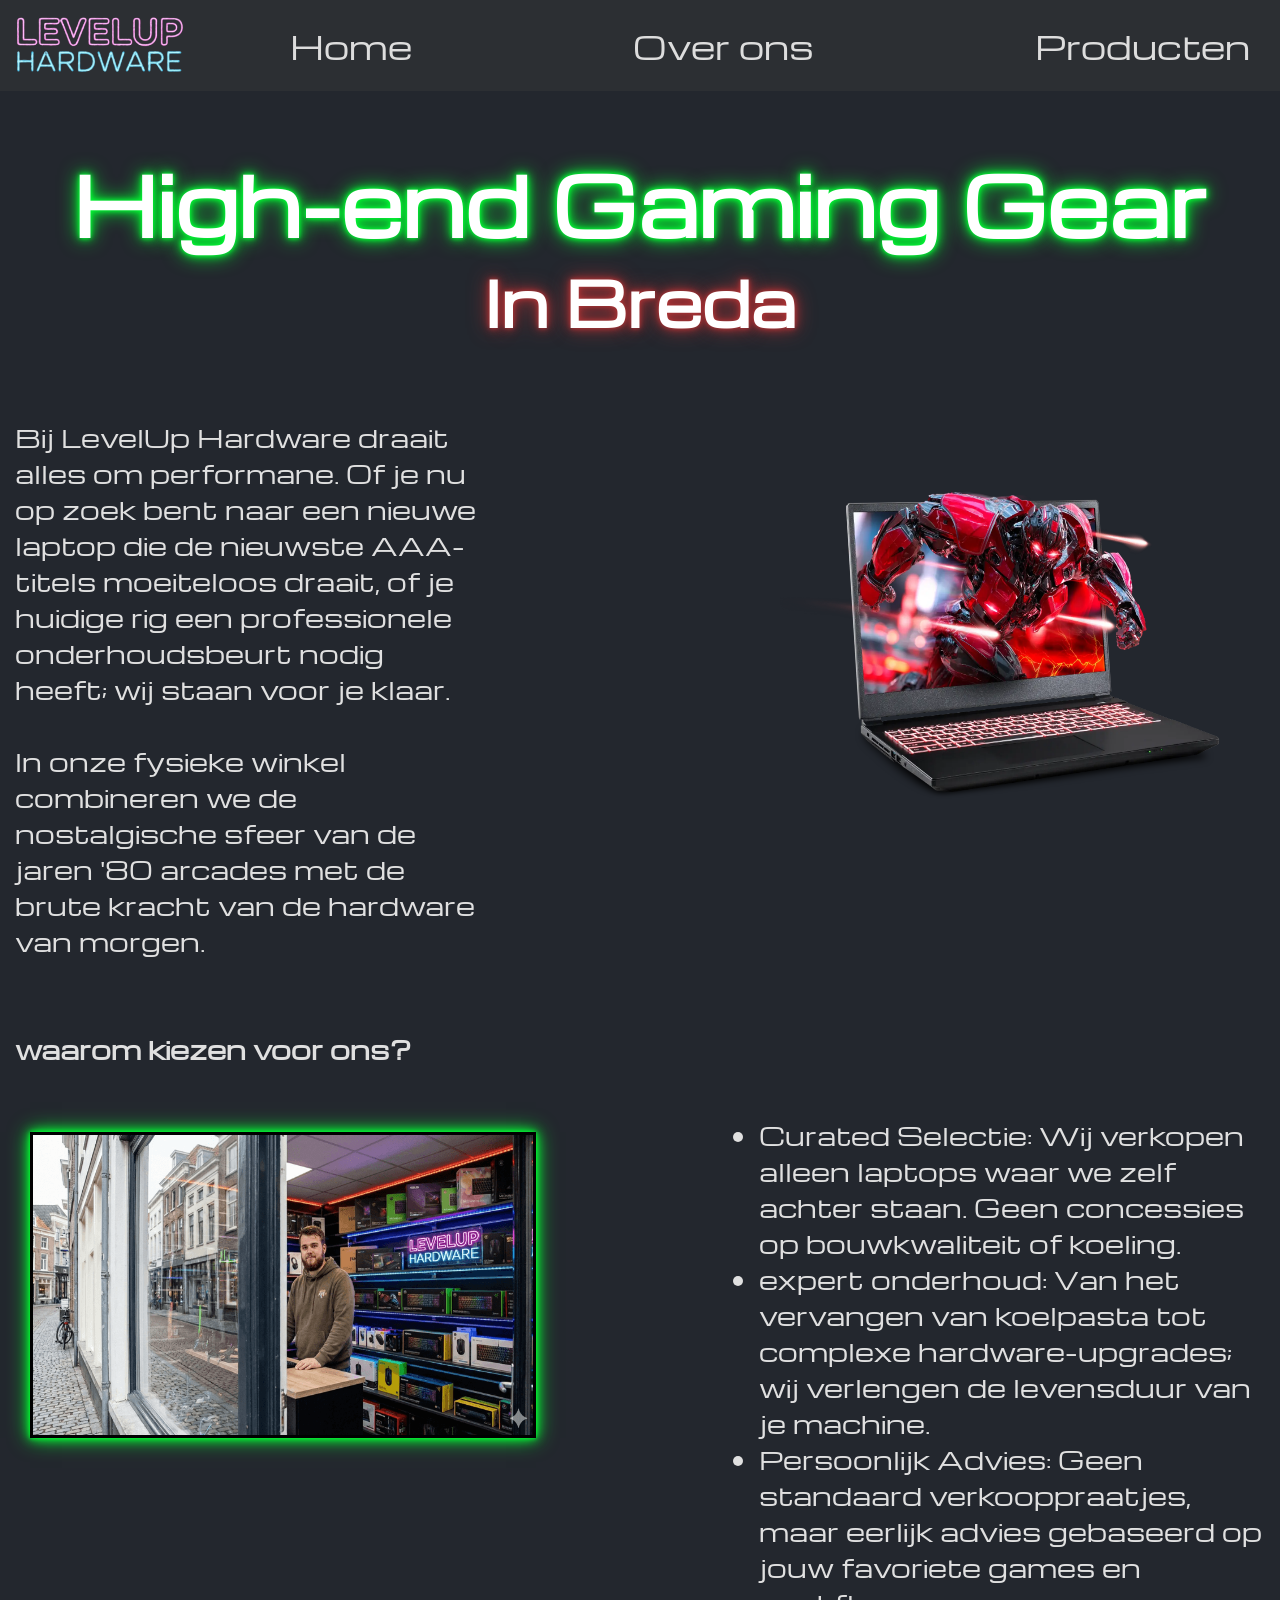
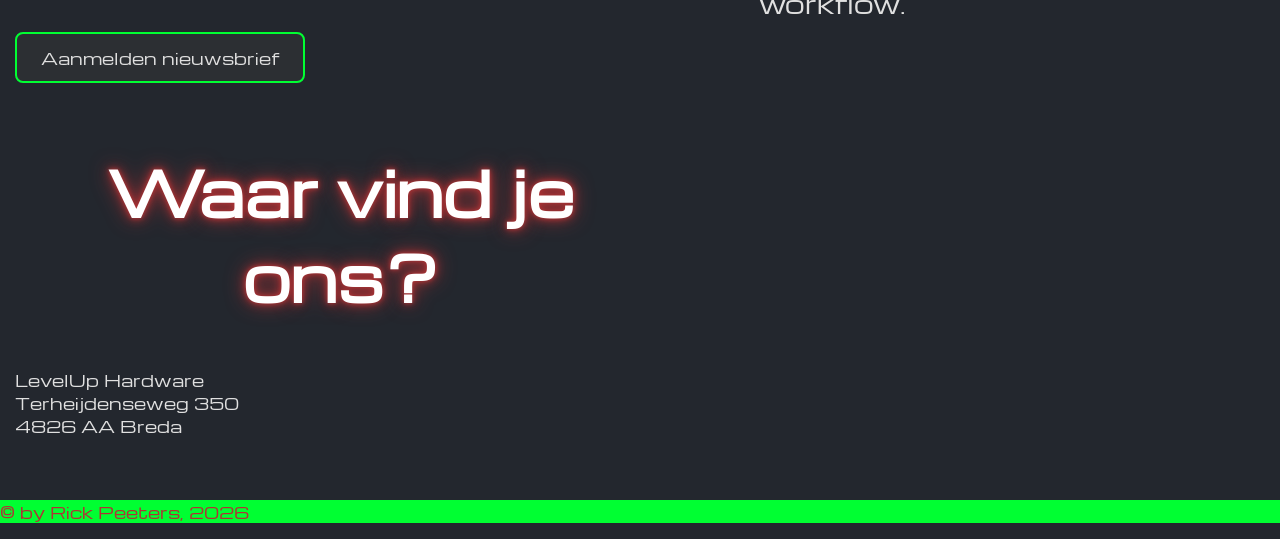
==== index.html @ 5b480c07 "challenge 1" ====
<!DOCTYPE html>
<html lang="en">
<head>
    <meta charset="UTF-8">
    <meta name="viewport" content="width=device-width, initial-scale=1.0">
    <link rel="stylesheet" href="css/style.css">
    <title>LEVELUP Hardware</title>
</head>
<body>
    <header>
        <img class="img3" src="img/logo.png" alt="LEVELUP Hardware"/>
        <nav class="navsystem">
            <a href="index.html">Home</a>
            <a href="overons.html">Over ons</a>
            <a href="producten.html">Producten</a>
        </nav>
    </header>
        <h1>High-end Gaming Gear</h1>
        <h2>In Breda</h2>
        <div class="naast">
            <p class="beschrijving">Bij LevelUp Hardware draait alles om performane.
                                    Of je nu op zoek bent naar een nieuwe laptop die de nieuwste AAA-titels moeiteloos draait,
                                    of je huidige rig een professionele onderhoudsbeurt nodig heeft; wij staan voor je klaar.
            <br><br>
                                    In onze fysieke winkel combineren we de nostalgische sfeer van de jaren '80 arcades met de brute kracht van de hardware van morgen.
            <br><br><br>
                                    <strong>waarom kiezen voor ons?</strong>
            </p>  
            <img class="placeholder-laptop" src="img/laptop.webp" alt="laptop"> 
     </div>  

    <div class="text2">
        <img class="placeholder-storefront" src="img/storefront.png" alt="storefront">
     <ul>
        <li>Curated Selectie: Wij verkopen alleen laptops waar we zelf achter staan.
            Geen concessies op bouwkwaliteit of koeling.
        </li>
        <li>expert onderhoud: Van het vervangen van koelpasta tot complexe hardware-upgrades; wij verlengen de levensduur van je machine.</li>
        <li>Persoonlijk Advies: Geen standaard verkooppraatjes, maar eerlijk advies gebaseerd op jouw favoriete games en workflow.</li>
    </ul>
    </div>
    <a class="nieuwsbrief-knop" href="nieuwsbrief.html">
    Aanmelden nieuwsbrief
</a>
    <section class="locatie">
    <div class="adres">
        <h2>Waar vind je ons?</h2>
        <p>
            LevelUp Hardware<br>
            Terheijdenseweg 350<br>
            4826 AA Breda
        </p>
    </div>

<iframe src="https://www.google.com/maps/embed?pb=!1m18!1m12!1m3!1d2625.2339398474164!2d4.777502598613233!3d51.606891071800256!2m3!1f0!2f0!3f0!3m2!1i1024!2i768!4f13.1!3m3!1m2!1s0x47c69f990d127d8b%3A0x1e825fb420ca913c!2sCurio%2C%20Terheijdenseweg%20350!5e0!3m2!1snl!2snl!4v1789550001607!5m2!1snl!2snl" referrerpolicy="strict-origin-when-cross-origin"
width="600"
height="450"
style="border: 0;"
allowfullscreen=""
loading="lazy">
</iframe>
    </section>
<footer><p class="color">&copy; by Rick Peeters, 2026</p></footer>
</body>
</html>
---- css/style.css ----
@import url('https://fonts.googleapis.com/css2?family=Michroma&display=swap');
 @media only screen and (max-width: 600px) {
    body{
        background-color: lightblue;
    }
 }
*{
    font-family: 'Michroma', sans-serif;
}

 header {
     display: flex;
     align-items: center;
     background-color: #2C2F33;
     justify-content: space-between;
     position: sticky;
     top: 0;
 }

 .navsystem {
     display: flex;
     font-size: 2rem;
     width: 75%;
     justify-content: space-between;
     padding: 0 30px;
 }

 body {
     background-color: #23272E;
     margin: 0;
 }

 h1 {
     text-align: center;
     font-size: 80px;
     margin-bottom: -50px;
     color: white;
     text-shadow:
         0 0 4px #00ff33,
         0 0 10px #00ff33,
         0 0 20px #00ff33;
 }

 h2 {
     text-align: center;
     color: white;
     font-size: 60px;
     text-shadow:
         0 0 4px #AF3335,
         0 0 10px #AF3335,
         0 0 20px #AF3335;

 }

 a {
     text-decoration: none;
     color: #DDDDDD;
         transition: color 0.3s ease,
                text-shadow 0.3s ease,
                transform 0.3s ease;
 }
a:hover {
    color: #00FF32;
    text-shadow: 0 0 8px #00FF32;
}
a:focus-visible {
    outline: 3px solid #00FF32;
    outline-offset: 4px;
}
 .naast {
     display: flex;
     padding-left: 15px;
 }

 ul {
     margin-left: auto;
     width: 40%;
     font-size: 25px;
     color: #E0E0E0;
     margin-right: 15px;
 }

 .placeholder-laptop {
     display: flex;
     margin-left: 300px;
     width: 500px;
     height: 500px;
 }
  .placeholder-laptopbuy {
     width: 300px;
     height: auto;
     border-style: solid;
     border-radius: 10px;
     border-color: white;
     box-shadow:
         0 0 4px #00ff33,
         0 0 10px #00ff33,
         0 0 20px #00ff33;
 }
  .prijs {
     font-size: 2rem;
     color: #E0E0E0;
     text-align: left;
     width: 40%;
     margin-left: 50px;
     margin-bottom: -30px;
 }
  .productbeschrijving {
     font-size: 2rem;
     color: #E0E0E0;
     margin-left: 50px;
 }
  .product1 {
     display: flex;
     background-color: #2C2F33;
 }
 .placeholder-storefront {
     width: 500px;
     height: 300px;
     margin-top: 40px;
     margin-left: 15px;
     border-style: solid;
     box-shadow:
         0 0 4px #00ff33,
         0 0 10px #00ff33,
         0 0 20px #00ff33;
 }
 .img3 {
     width: 200px;
     height: auto;
 }

 .beschrijving {
     font-size: 25px;
     color: #E0E0E0;
     text-align: left;
     width: 40%;
 }
 .text2 {
     display: flex;
     margin-left: 15px;
 }

 .placeholder-daan {
     width: 500px;
     height: 550px;
     margin-top: 40px;
     margin-left: 300px;
     border-style: solid;
     box-shadow:
         0 0 4px #00ff33,
         0 0 10px #00ff33,
         0 0 20px #00ff33;
 }
 .naamtext {
     color: white;
     font-size: 35px;
     margin-left: 50px;
     text-shadow:
         0 0 4px #AF3335,
         0 0 10px #AF3335,
         0 0 20px #AF3335;
 }

 .placeholder-pcbuy {
     width: 300px;
     height: auto;
     border-style: solid;
     border-radius: 10px;
     border-color: white;
     box-shadow:
         0 0 4px #00ff33,
         0 0 10px #00ff33,
         0 0 20px #00ff33;
 }

 .placeholder-headsetbuy {
     width: 300px;
     height: auto;
     border-style: solid;
     border-radius: 10px;
     border-color: white;
     box-shadow:
         0 0 4px #00ff33,
         0 0 10px #00ff33,
         0 0 20px #00ff33;
 }

 .laptoptext {
     flex-direction: column;
     align-items: center;
 }

 .pctext {
     flex-direction: column;
     align-items: center;
 }

 .headsettext {
     flex-direction: column;
     align-items: center;
 }

 .productbeschrijving {
     font-size: 2rem;
     color: #E0E0E0;
     margin-left: 50px;
 }
 .nieuwsbrief-knop {
    background-color: #2C2F33;
    color: #E0E0E0;
    border: 2px solid #00FF32;
    padding: 12px 24px;
    border-radius: 8px;
    cursor: pointer;
    margin-left: 15px;

    transition: background-color 0.3s ease,
                box-shadow 0.3s ease,
                transform 0.3s ease;
}

.nieuwsbrief-knop:hover {
    background-color: #00FF32;
    color: #23272E;
    box-shadow: 0 0 15px #00FF32;
    transform: scale(1.05);
}

.nieuwsbrief-knop:focus-visible {
    outline: 3px solid white;
    outline-offset: 4px;
}
.locatie {
    display: flex;
    gap: 40px;
    align-items: center;
}

.locatie iframe {
    width: 600px;
    height: 400px;
    border: 0;
    border-radius: 10px;
}

.adres {
    color: #E0E0E0;
    margin-left: 15px;
}
.margin-left{
    margin-left: 15px;
}
iframe{
    margin-bottom: 15px;
}
.color{
    background-color: #00FF32;
    color: #AF3335;
}
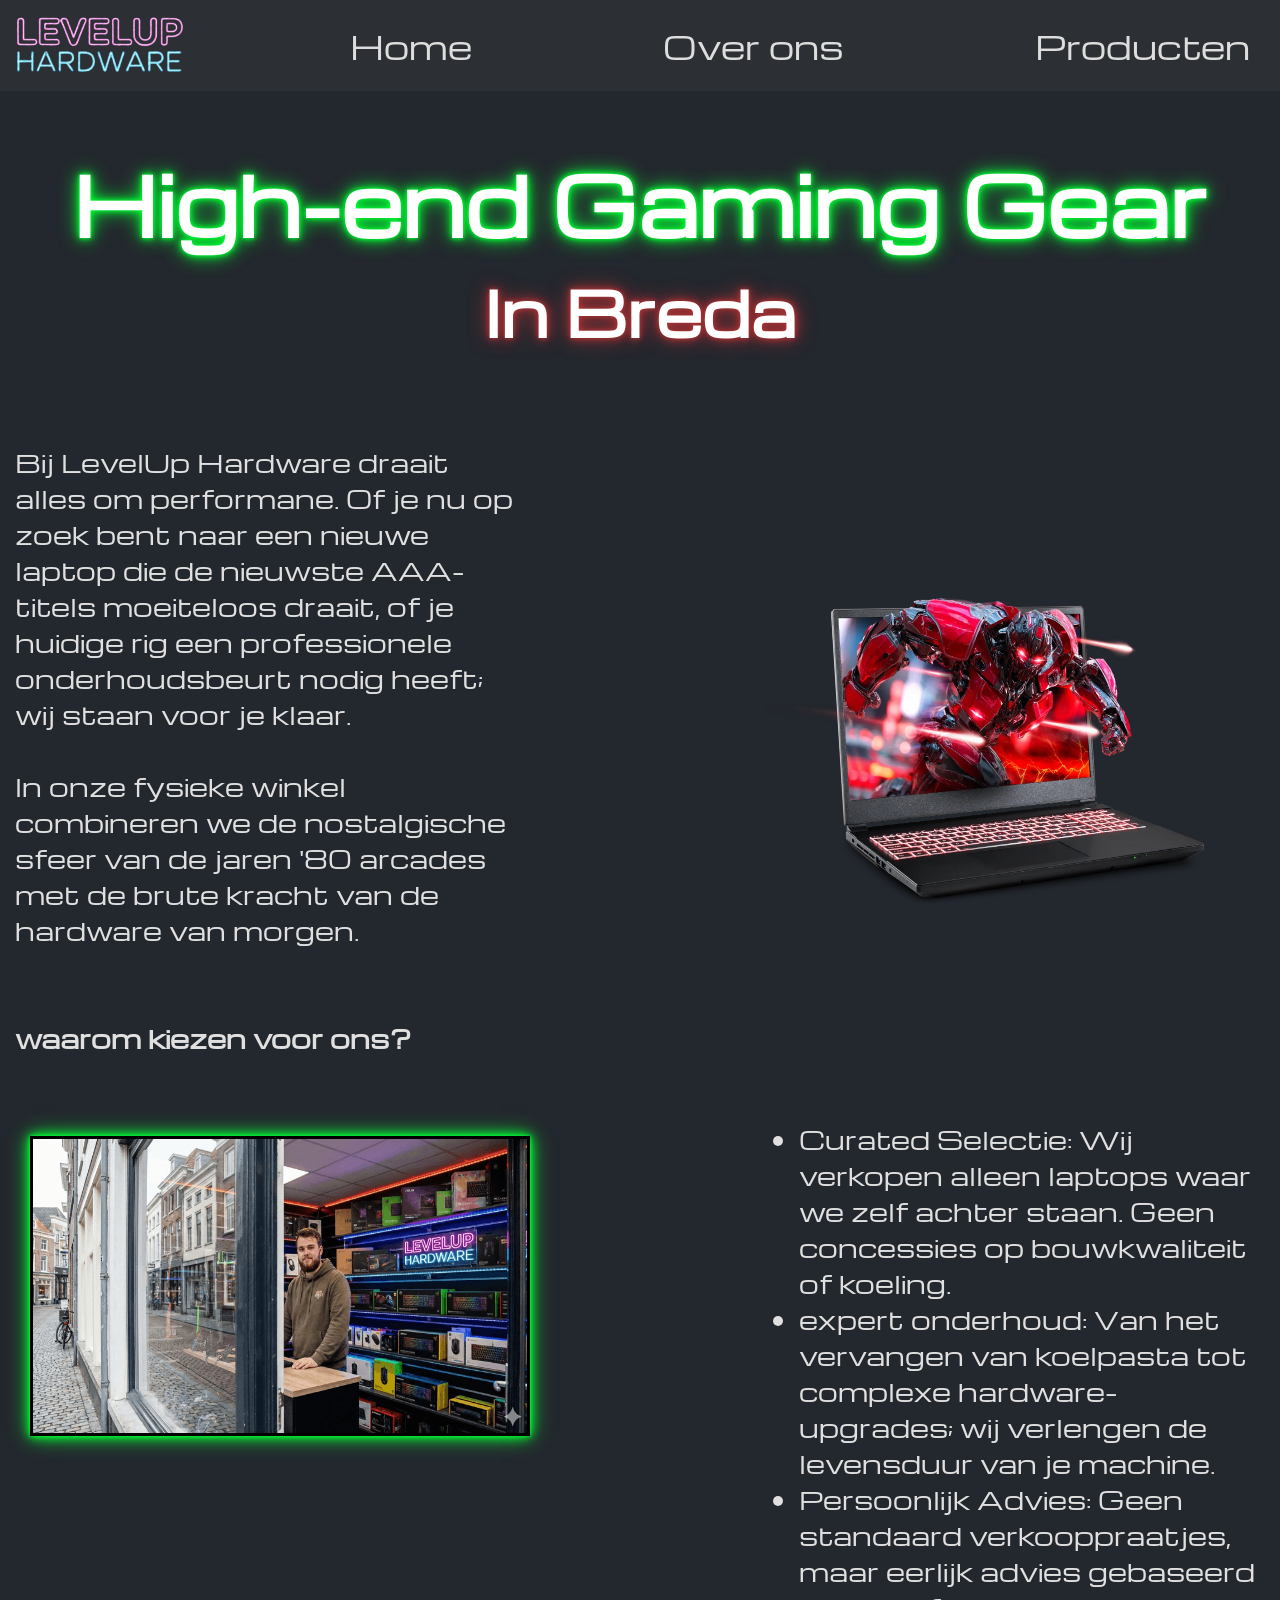
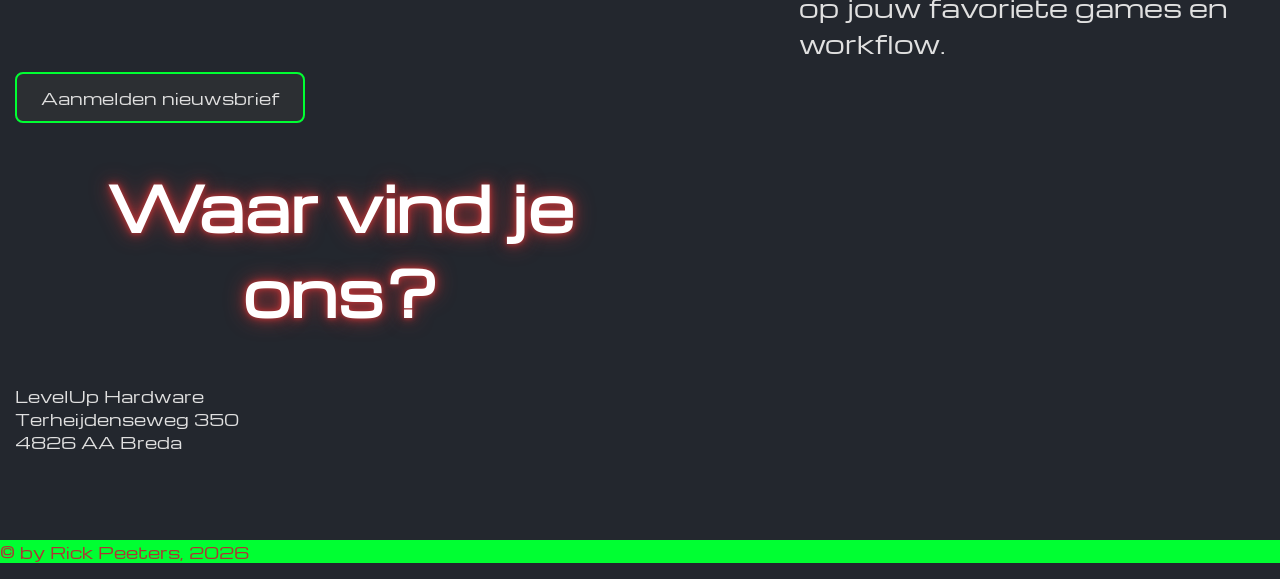
==== commit 5aae035a: "fixed bad coding" ====
--- a/index.html
+++ b/index.html
@@ -44,7 +44,7 @@
 </a>
     <section class="locatie">
     <div class="adres">
-        <h2>Waar vind je ons?</h2>
+        <h2 class="paddingtop">Waar vind je ons?</h2>
         <p>
             LevelUp Hardware<br>
             Terheijdenseweg 350<br>
--- a/css/style.css
+++ b/css/style.css
@@ -1,11 +1,8 @@
  @import url('https://fonts.googleapis.com/css2?family=Michroma&display=swap');
- @media only screen and (max-width: 600px) {
-    body{
-        background-color: lightblue;
-    }
- }
+
 *{
     font-family: 'Michroma', sans-serif;
+    box-sizing: border-box;
 }
 
  header {
@@ -33,8 +30,8 @@
  h1 {
      text-align: center;
      font-size: 80px;
-     margin-bottom: -50px;
      color: white;
+     margin-bottom: 10px;
      text-shadow:
          0 0 4px #00ff33,
          0 0 10px #00ff33,
@@ -45,6 +42,7 @@
      text-align: center;
      color: white;
      font-size: 60px;
+     margin-top: 0;
      text-shadow:
          0 0 4px #AF3335,
          0 0 10px #AF3335,
@@ -68,8 +66,11 @@
     outline-offset: 4px;
 }
  .naast {
-     display: flex;
-     padding-left: 15px;
+    display: flex;
+    justify-content: space-between;
+    align-items: center;
+    gap: 30px;
+    padding: 15px;
  }
 
  ul {
@@ -81,21 +82,8 @@
  }
 
  .placeholder-laptop {
-     display: flex;
-     margin-left: 300px;
      width: 500px;
      height: 500px;
- }
-  .placeholder-laptopbuy {
-     width: 300px;
-     height: auto;
-     border-style: solid;
-     border-radius: 10px;
-     border-color: white;
-     box-shadow:
-         0 0 4px #00ff33,
-         0 0 10px #00ff33,
-         0 0 20px #00ff33;
  }
   .prijs {
      font-size: 2rem;
@@ -145,7 +133,6 @@
      width: 500px;
      height: 550px;
      margin-top: 40px;
-     margin-left: 300px;
      border-style: solid;
      box-shadow:
          0 0 4px #00ff33,
@@ -162,7 +149,9 @@
          0 0 20px #AF3335;
  }
 
- .placeholder-pcbuy {
+ .placeholder-pcbuy,
+ .placeholder-headsetbuy,
+ .placeholder-laptopbuy {
      width: 300px;
      height: auto;
      border-style: solid;
@@ -174,37 +163,12 @@
          0 0 20px #00ff33;
  }
 
- .placeholder-headsetbuy {
-     width: 300px;
-     height: auto;
-     border-style: solid;
-     border-radius: 10px;
-     border-color: white;
-     box-shadow:
-         0 0 4px #00ff33,
-         0 0 10px #00ff33,
-         0 0 20px #00ff33;
- }
-
- .laptoptext {
-     flex-direction: column;
-     align-items: center;
- }
-
- .pctext {
-     flex-direction: column;
-     align-items: center;
- }
-
+ .laptoptext,
+ .pctext,
  .headsettext {
      flex-direction: column;
      align-items: center;
- }
-
- .productbeschrijving {
-     font-size: 2rem;
-     color: #E0E0E0;
-     margin-left: 50px;
+     display: flex;
  }
  .nieuwsbrief-knop {
     background-color: #2C2F33;
@@ -258,3 +222,90 @@
     background-color: #00FF32;
     color: #AF3335;
 }
+
+
+
+@media only screen and (max-width: 600px) {
+    a{
+        margin: 10px;
+    }
+    header {
+        flex-direction: column;
+    }
+    .text2{
+        flex-direction: column;
+        margin: 0;
+    }
+    .navsystem {
+        flex-direction: column;
+        width: 100%;
+        padding: 0;
+        align-items: center;
+        font-size: 100%;
+    }
+
+    .naast {
+        flex-direction: column;
+        padding: 10px;
+    }
+
+    .product1 {
+        flex-direction: column;
+    }
+
+    .locatie {
+        flex-direction: column;
+        gap: 20px;
+    }
+
+    .placeholder-laptop,
+    .placeholder-laptopbuy,
+    .placeholder-daan,
+    .placeholder-pcbuy,
+    .placeholder-headsetbuy {
+        width: 100%;
+        max-width: 100%;
+        height: auto;
+        margin-left: 0;
+    }
+    .placeholder-storefront{
+    width: 80%;
+    max-width: 100%;
+    height: auto;
+    margin-left: auto;
+    margin-right: auto;
+    }
+    .locatie iframe {
+        width: 100%;
+        max-width: 100%;
+        height: 300px;
+    }
+
+    .beschrijving,
+    ul,
+    .prijs {
+        width: auto;
+        margin-left: 10px;
+        margin-right: 10px;
+    }
+
+    .naamtext,
+    .productbeschrijving {
+        margin-left: 10px;
+        margin-right: 10px;
+    }
+
+    h1 {
+        font-size: 2.5rem;
+        margin-bottom: 0;
+    }
+
+    h2 {
+        font-size: 2rem;
+    }
+    .paddingtop{
+        margin-top: 25px;
+    }
+}
+
+
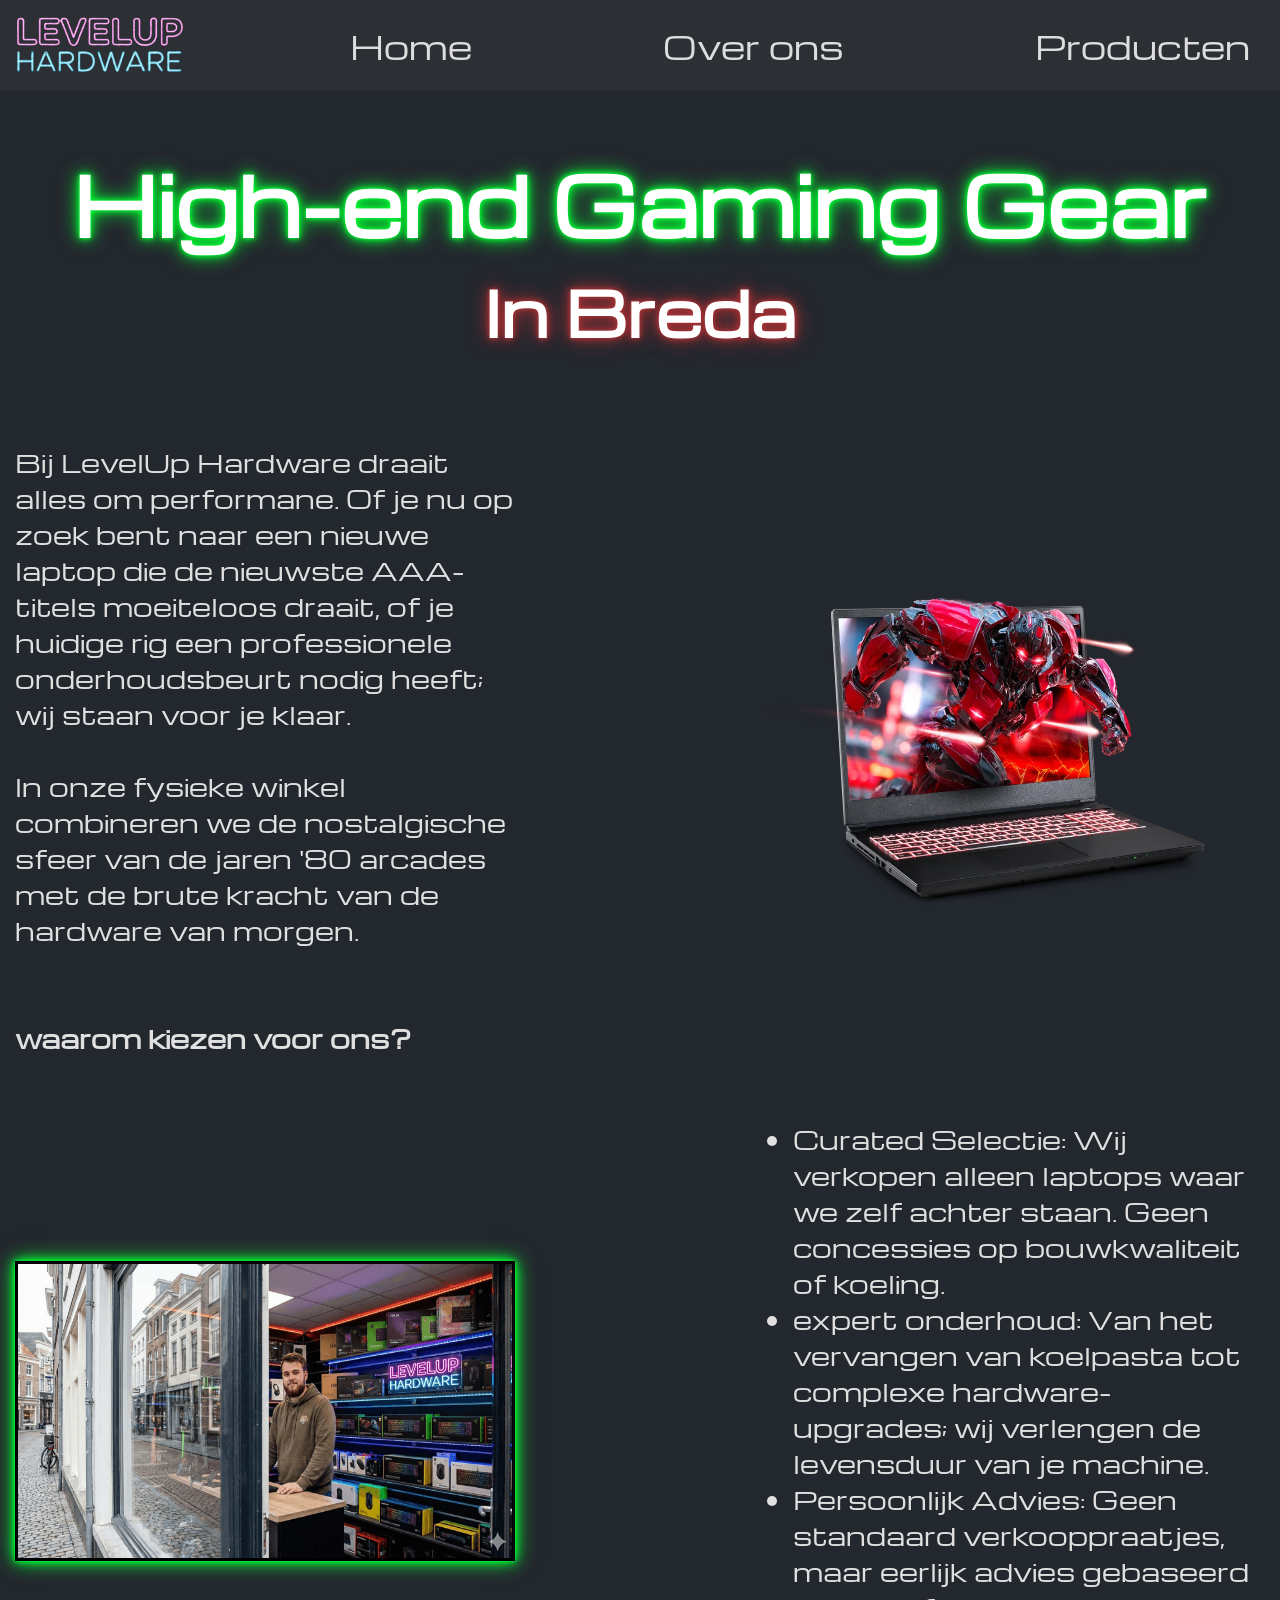
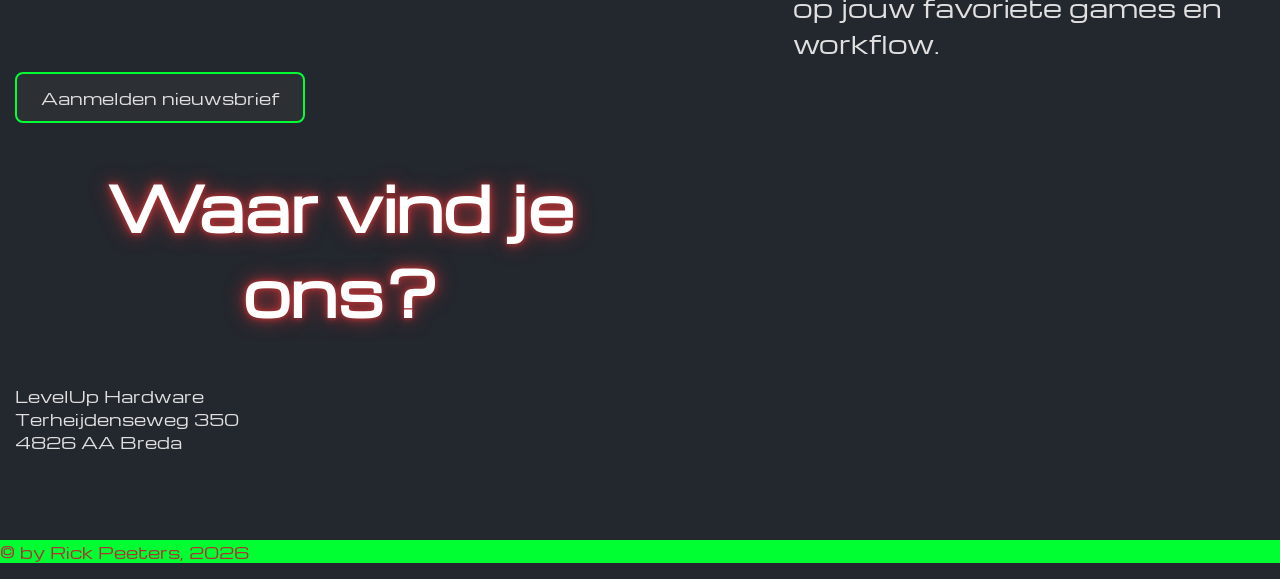
==== commit aa4846ff: "code netjes gemaakt" ====
--- a/index.html
+++ b/index.html
@@ -1,65 +1,71 @@
 <!DOCTYPE html>
 <html lang="en">
+
 <head>
     <meta charset="UTF-8">
     <meta name="viewport" content="width=device-width, initial-scale=1.0">
     <link rel="stylesheet" href="css/style.css">
     <title>LEVELUP Hardware</title>
 </head>
+
 <body>
     <header>
-        <img class="img3" src="img/logo.png" alt="LEVELUP Hardware"/>
+        <img class="img3" src="img/logo.png" alt="LEVELUP Hardware" />
         <nav class="navsystem">
             <a href="index.html">Home</a>
             <a href="overons.html">Over ons</a>
             <a href="producten.html">Producten</a>
         </nav>
     </header>
-        <h1>High-end Gaming Gear</h1>
-        <h2>In Breda</h2>
-        <div class="naast">
-            <p class="beschrijving">Bij LevelUp Hardware draait alles om performane.
-                                    Of je nu op zoek bent naar een nieuwe laptop die de nieuwste AAA-titels moeiteloos draait,
-                                    of je huidige rig een professionele onderhoudsbeurt nodig heeft; wij staan voor je klaar.
+    <h1>High-end Gaming Gear</h1>
+    <h2>In Breda</h2>
+    <div class="naast">
+        <p class="beschrijving">Bij LevelUp Hardware draait alles om performane.
+            Of je nu op zoek bent naar een nieuwe laptop die de nieuwste AAA-titels moeiteloos draait,
+            of je huidige rig een professionele onderhoudsbeurt nodig heeft; wij staan voor je klaar.
             <br><br>
-                                    In onze fysieke winkel combineren we de nostalgische sfeer van de jaren '80 arcades met de brute kracht van de hardware van morgen.
+            In onze fysieke winkel combineren we de nostalgische sfeer van de jaren '80 arcades met de brute kracht van
+            de hardware van morgen.
             <br><br><br>
-                                    <strong>waarom kiezen voor ons?</strong>
-            </p>  
-            <img class="placeholder-laptop" src="img/laptop.webp" alt="laptop"> 
-     </div>  
+            <strong>waarom kiezen voor ons?</strong>
+        </p>
+        <img class="placeholder-laptop" src="img/laptop.webp" alt="laptop">
+    </div>
 
     <div class="text2">
         <img class="placeholder-storefront" src="img/storefront.png" alt="storefront">
-     <ul>
-        <li>Curated Selectie: Wij verkopen alleen laptops waar we zelf achter staan.
-            Geen concessies op bouwkwaliteit of koeling.
-        </li>
-        <li>expert onderhoud: Van het vervangen van koelpasta tot complexe hardware-upgrades; wij verlengen de levensduur van je machine.</li>
-        <li>Persoonlijk Advies: Geen standaard verkooppraatjes, maar eerlijk advies gebaseerd op jouw favoriete games en workflow.</li>
-    </ul>
+        <ul>
+            <li>Curated Selectie: Wij verkopen alleen laptops waar we zelf achter staan.
+                Geen concessies op bouwkwaliteit of koeling.
+            </li>
+            <li>expert onderhoud: Van het vervangen van koelpasta tot complexe hardware-upgrades; wij verlengen de
+                levensduur van je machine.</li>
+            <li>Persoonlijk Advies: Geen standaard verkooppraatjes, maar eerlijk advies gebaseerd op jouw favoriete
+                games en workflow.</li>
+        </ul>
     </div>
     <a class="nieuwsbrief-knop" href="nieuwsbrief.html">
-    Aanmelden nieuwsbrief
-</a>
+        Aanmelden nieuwsbrief
+    </a>
     <section class="locatie">
-    <div class="adres">
-        <h2 class="paddingtop">Waar vind je ons?</h2>
-        <p>
-            LevelUp Hardware<br>
-            Terheijdenseweg 350<br>
-            4826 AA Breda
-        </p>
-    </div>
+        <div class="adres">
+            <h2 class="paddingtop">Waar vind je ons?</h2>
+            <p>
+                LevelUp Hardware<br>
+                Terheijdenseweg 350<br>
+                4826 AA Breda
+            </p>
+        </div>
 
-<iframe src="https://www.google.com/maps/embed?pb=!1m18!1m12!1m3!1d2625.2339398474164!2d4.777502598613233!3d51.606891071800256!2m3!1f0!2f0!3f0!3m2!1i1024!2i768!4f13.1!3m3!1m2!1s0x47c69f990d127d8b%3A0x1e825fb420ca913c!2sCurio%2C%20Terheijdenseweg%20350!5e0!3m2!1snl!2snl!4v1789550001607!5m2!1snl!2snl" referrerpolicy="strict-origin-when-cross-origin"
-width="600"
-height="450"
-style="border: 0;"
-allowfullscreen=""
-loading="lazy">
-</iframe>
+        <iframe
+            src="https://www.google.com/maps/embed?pb=!1m18!1m12!1m3!1d2625.2339398474164!2d4.777502598613233!3d51.606891071800256!2m3!1f0!2f0!3f0!3m2!1i1024!2i768!4f13.1!3m3!1m2!1s0x47c69f990d127d8b%3A0x1e825fb420ca913c!2sCurio%2C%20Terheijdenseweg%20350!5e0!3m2!1snl!2snl!4v1789550001607!5m2!1snl!2snl"
+            referrerpolicy="strict-origin-when-cross-origin" width="600" height="450" style="border: 0;"
+            allowfullscreen="" loading="lazy">
+        </iframe>
     </section>
-<footer><p class="color">&copy; by Rick Peeters, 2026</p></footer>
+    <footer>
+        <p class="color">&copy; by Rick Peeters, 2026</p>
+    </footer>
 </body>
+
 </html>
--- a/css/style.css
+++ b/css/style.css
@@ -1,9 +1,9 @@
  @import url('https://fonts.googleapis.com/css2?family=Michroma&display=swap');
 
-*{
-    font-family: 'Michroma', sans-serif;
-    box-sizing: border-box;
-}
+ * {
+     font-family: 'Michroma', sans-serif;
+     box-sizing: border-box;
+ }
 
  header {
      display: flex;
@@ -53,24 +53,33 @@
  a {
      text-decoration: none;
      color: #DDDDDD;
-         transition: color 0.3s ease,
-                text-shadow 0.3s ease,
-                transform 0.3s ease;
- }
-a:hover {
-    color: #00FF32;
-    text-shadow: 0 0 8px #00FF32;
-}
-a:focus-visible {
-    outline: 3px solid #00FF32;
-    outline-offset: 4px;
-}
+     transition: color 0.3s ease,
+         text-shadow 0.3s ease,
+         transform 0.3s ease;
+ }
+
+ a:hover {
+     color: #00FF32;
+     text-shadow: 0 0 8px #00FF32;
+ }
+
+ a:focus-visible {
+     outline: 3px solid #00FF32;
+     outline-offset: 4px;
+ }
+
  .naast {
-    display: flex;
-    justify-content: space-between;
-    align-items: center;
-    gap: 30px;
-    padding: 15px;
+     display: flex;
+     justify-content: space-between;
+     align-items: center;
+     gap: 30px;
+     padding: 15px;
+ }
+
+ .text2 {
+     display: flex;
+     justify-content: space-between;
+     align-items: center;
  }
 
  ul {
@@ -85,7 +94,8 @@
      width: 500px;
      height: 500px;
  }
-  .prijs {
+
+ .prijs {
      font-size: 2rem;
      color: #E0E0E0;
      text-align: left;
@@ -93,15 +103,18 @@
      margin-left: 50px;
      margin-bottom: -30px;
  }
-  .productbeschrijving {
+
+ .productbeschrijving {
      font-size: 2rem;
      color: #E0E0E0;
      margin-left: 50px;
  }
-  .product1 {
+
+ .product1 {
      display: flex;
      background-color: #2C2F33;
  }
+
  .placeholder-storefront {
      width: 500px;
      height: 300px;
@@ -113,6 +126,7 @@
          0 0 10px #00ff33,
          0 0 20px #00ff33;
  }
+
  .img3 {
      width: 200px;
      height: auto;
@@ -123,22 +137,20 @@
      color: #E0E0E0;
      text-align: left;
      width: 40%;
- }
- .text2 {
-     display: flex;
-     margin-left: 15px;
  }
 
  .placeholder-daan {
      width: 500px;
      height: 550px;
      margin-top: 40px;
+     margin-right: 40px;
      border-style: solid;
      box-shadow:
          0 0 4px #00ff33,
          0 0 10px #00ff33,
          0 0 20px #00ff33;
  }
+
  .naamtext {
      color: white;
      font-size: 35px;
@@ -170,142 +182,151 @@
      align-items: center;
      display: flex;
  }
+
  .nieuwsbrief-knop {
-    background-color: #2C2F33;
-    color: #E0E0E0;
-    border: 2px solid #00FF32;
-    padding: 12px 24px;
-    border-radius: 8px;
-    cursor: pointer;
-    margin-left: 15px;
-
-    transition: background-color 0.3s ease,
-                box-shadow 0.3s ease,
-                transform 0.3s ease;
-}
-
-.nieuwsbrief-knop:hover {
-    background-color: #00FF32;
-    color: #23272E;
-    box-shadow: 0 0 15px #00FF32;
-    transform: scale(1.05);
-}
-
-.nieuwsbrief-knop:focus-visible {
-    outline: 3px solid white;
-    outline-offset: 4px;
-}
-.locatie {
-    display: flex;
-    gap: 40px;
-    align-items: center;
-}
-
-.locatie iframe {
-    width: 600px;
-    height: 400px;
-    border: 0;
-    border-radius: 10px;
-}
-
-.adres {
-    color: #E0E0E0;
-    margin-left: 15px;
-}
-.margin-left{
-    margin-left: 15px;
-}
-iframe{
-    margin-bottom: 15px;
-}
-.color{
-    background-color: #00FF32;
-    color: #AF3335;
-}
-
-
-
-@media only screen and (max-width: 600px) {
-    a{
-        margin: 10px;
-    }
-    header {
-        flex-direction: column;
-    }
-    .text2{
-        flex-direction: column;
-        margin: 0;
-    }
-    .navsystem {
-        flex-direction: column;
-        width: 100%;
-        padding: 0;
-        align-items: center;
-        font-size: 100%;
-    }
-
-    .naast {
-        flex-direction: column;
-        padding: 10px;
-    }
-
-    .product1 {
-        flex-direction: column;
-    }
-
-    .locatie {
-        flex-direction: column;
-        gap: 20px;
-    }
-
-    .placeholder-laptop,
-    .placeholder-laptopbuy,
-    .placeholder-daan,
-    .placeholder-pcbuy,
-    .placeholder-headsetbuy {
-        width: 100%;
-        max-width: 100%;
-        height: auto;
-        margin-left: 0;
-    }
-    .placeholder-storefront{
-    width: 80%;
-    max-width: 100%;
-    height: auto;
-    margin-left: auto;
-    margin-right: auto;
-    }
-    .locatie iframe {
-        width: 100%;
-        max-width: 100%;
-        height: 300px;
-    }
-
-    .beschrijving,
-    ul,
-    .prijs {
-        width: auto;
-        margin-left: 10px;
-        margin-right: 10px;
-    }
-
-    .naamtext,
-    .productbeschrijving {
-        margin-left: 10px;
-        margin-right: 10px;
-    }
-
-    h1 {
-        font-size: 2.5rem;
-        margin-bottom: 0;
-    }
-
-    h2 {
-        font-size: 2rem;
-    }
-    .paddingtop{
-        margin-top: 25px;
-    }
-}
-
-
+     background-color: #2C2F33;
+     color: #E0E0E0;
+     border: 2px solid #00FF32;
+     padding: 12px 24px;
+     border-radius: 8px;
+     cursor: pointer;
+     margin-left: 15px;
+
+     transition: background-color 0.3s ease,
+         box-shadow 0.3s ease,
+         transform 0.3s ease;
+ }
+
+ .nieuwsbrief-knop:hover {
+     background-color: #00FF32;
+     color: #23272E;
+     box-shadow: 0 0 15px #00FF32;
+     transform: scale(1.05);
+ }
+
+ .nieuwsbrief-knop:focus-visible {
+     outline: 3px solid white;
+     outline-offset: 4px;
+ }
+
+ .locatie {
+     display: flex;
+     gap: 40px;
+     align-items: center;
+ }
+
+ .locatie iframe {
+     width: 600px;
+     height: 400px;
+     border: 0;
+     border-radius: 10px;
+ }
+
+ .adres {
+     color: #E0E0E0;
+     margin-left: 15px;
+ }
+
+ .margin-left {
+     margin-left: 15px;
+ }
+
+ iframe {
+     margin-bottom: 15px;
+ }
+
+ .color {
+     background-color: #00FF32;
+     color: #AF3335;
+ }
+
+
+
+ @media only screen and (max-width: 600px) {
+     a {
+         margin: 10px;
+     }
+
+     header {
+         flex-direction: column;
+     }
+
+     .text2 {
+         flex-direction: column;
+         margin: 0;
+     }
+
+     .navsystem {
+         flex-direction: column;
+         width: 100%;
+         padding: 0;
+         align-items: center;
+         font-size: 100%;
+     }
+
+     .naast {
+         flex-direction: column;
+         padding: 10px;
+     }
+
+     .product1 {
+         flex-direction: column;
+     }
+
+     .locatie {
+         flex-direction: column;
+         gap: 20px;
+     }
+
+     .placeholder-laptop,
+     .placeholder-laptopbuy,
+     .placeholder-daan,
+     .placeholder-pcbuy,
+     .placeholder-headsetbuy {
+         width: 100%;
+         max-width: 100%;
+         height: auto;
+         margin-left: 0;
+     }
+
+     .placeholder-storefront {
+         width: 80%;
+         max-width: 100%;
+         height: auto;
+         margin-left: auto;
+         margin-right: auto;
+     }
+
+     .locatie iframe {
+         width: 100%;
+         max-width: 100%;
+         height: 300px;
+     }
+
+     .beschrijving,
+     ul,
+     .prijs {
+         width: auto;
+         margin-left: 10px;
+         margin-right: 10px;
+     }
+
+     .naamtext,
+     .productbeschrijving {
+         margin-left: 10px;
+         margin-right: 10px;
+     }
+
+     h1 {
+         font-size: 2.5rem;
+         margin-bottom: 0;
+     }
+
+     h2 {
+         font-size: 2rem;
+     }
+
+     .paddingtop {
+         margin-top: 25px;
+     }
+ }
